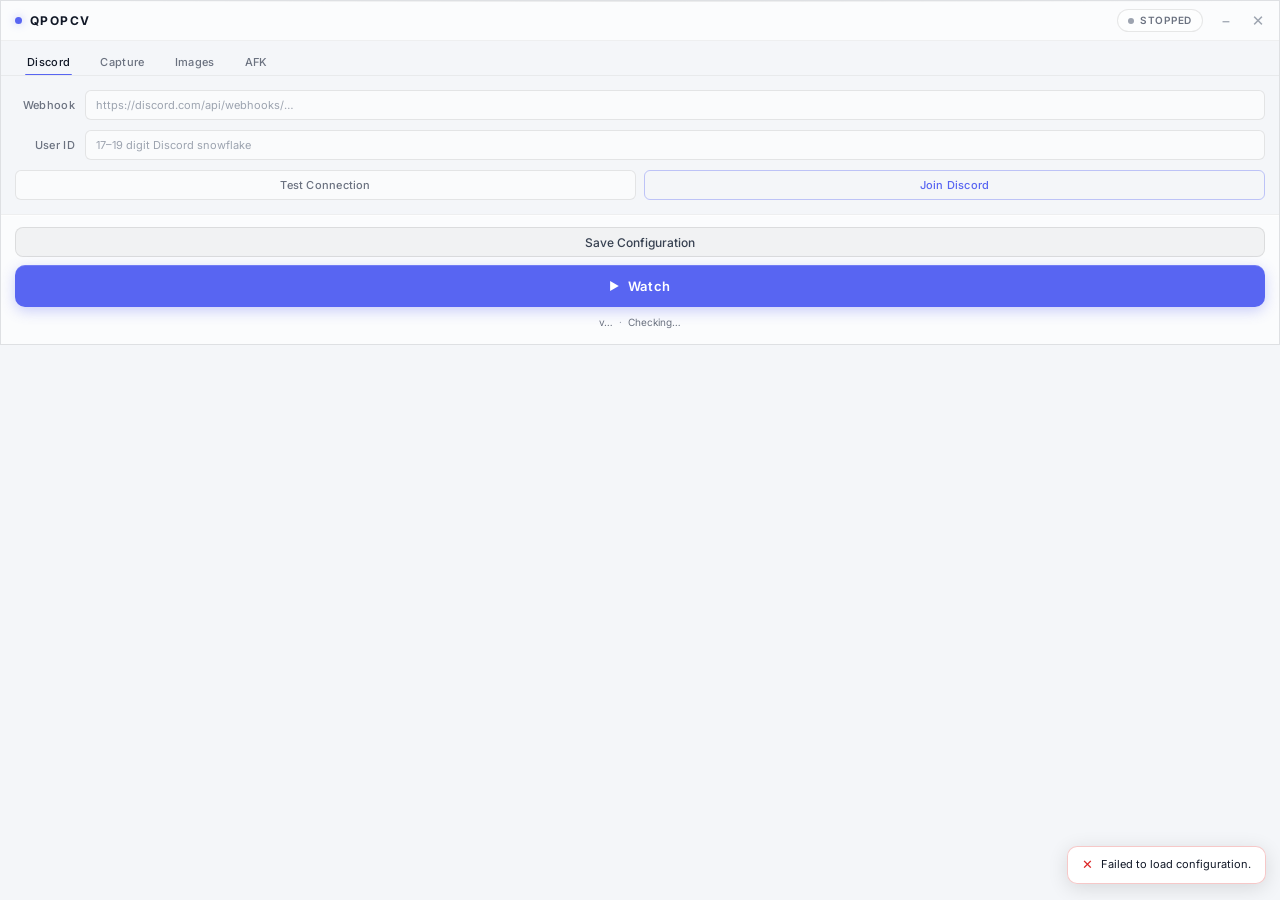
==== qpopcv/static/index.html @ bad6c2aa "feat: add AFK tab panel and checkbox styles" ====
<!DOCTYPE html>
<html lang="en">
<head>
  <meta charset="UTF-8">
  <meta name="viewport" content="width=device-width, initial-scale=1.0">
  <title>QPopCV</title>
  <link rel="preconnect" href="https://fonts.googleapis.com">
  <link rel="preconnect" href="https://fonts.gstatic.com" crossorigin>
  <link href="https://fonts.googleapis.com/css2?family=Inter:wght@400;500;600;700&display=swap" rel="stylesheet">
  <link rel="stylesheet" href="style.css">
</head>
<body>

  <div class="app-card">

    <!-- ── Custom title bar ───────────────────────────────────────── -->
    <div class="titlebar" id="titlebar">
      <div class="titlebar-drag" id="titlebar-drag">
        <div class="logo">
          <span class="logo-dot"></span>
          <span class="logo-text">QPopCV</span>
        </div>
        <div class="status-pill" id="status-pill" data-state="idle">
          <span class="status-orb" id="status-orb"></span>
          <span class="status-text" id="status-text">Stopped</span>
        </div>
      </div>
      <div class="titlebar-controls">
        <button class="win-btn win-btn-min" id="win-btn-min" title="Minimize">&#x2212;</button>
        <button class="win-btn win-btn-close" id="win-btn-close" title="Close">&#x2715;</button>
      </div>
    </div>

    <!-- ── Tab bar ────────────────────────────────────────────────── -->
    <nav class="tab-bar">
      <button class="tab-btn active" data-tab="discord">Discord</button>
      <button class="tab-btn" data-tab="capture">Capture</button>
      <button class="tab-btn" data-tab="images">Images</button>
      <button class="tab-btn" data-tab="afk">AFK</button>
    </nav>

    <!-- ── Discord tab ────────────────────────────────────────────── -->
    <div class="tab-panel active" id="tab-discord">
      <div class="field-row">
        <label class="field-label" for="webhook-url">Webhook</label>
        <input class="field-input" type="text" id="webhook-url"
               placeholder="https://discord.com/api/webhooks/…" autocomplete="off" spellcheck="false">
      </div>
      <div class="field-row">
        <label class="field-label" for="user-id">User ID</label>
        <input class="field-input" type="text" id="user-id"
               placeholder="17–19 digit Discord snowflake" autocomplete="off" spellcheck="false">
      </div>
      <div class="btn-row">
        <button class="btn btn-secondary" id="btn-test">Test Connection</button>
        <button class="btn btn-discord" id="btn-discord">Join Discord</button>
      </div>
    </div>

    <!-- ── Capture tab ────────────────────────────────────────────── -->
    <div class="tab-panel" id="tab-capture">
      <div class="field-row">
        <label class="field-label" for="monitor-select">Monitor</label>
        <select class="field-select" id="monitor-select"></select>
      </div>
    </div>

    <!-- ── Images tab ─────────────────────────────────────────────── -->
    <div class="tab-panel" id="tab-images">
      <div class="ref-list" id="ref-list"></div>
      <button class="btn btn-add-image" id="btn-add-image">+ Add Image</button>
    </div>

    <!-- ── AFK tab ─────────────────────────────────────────────────── -->
    <div class="tab-panel" id="tab-afk">
      <div class="check-row">
        <label class="check-label" for="afk-notify">
          <input type="checkbox" id="afk-notify" class="check-input">
          <span class="check-text">Enable AFK notification</span>
        </label>
        <p class="check-hint">Sends a Discord ping after 28 minutes to prevent Blizzard auto-logout</p>
      </div>
    </div>

    <!-- ── Footer ─────────────────────────────────────────────────── -->
    <footer class="footer">
      <div class="save-row">
        <button class="save-btn" id="btn-save">Save Configuration</button>
      </div>
      <button class="watch-btn" id="watch-btn">
        <span class="watch-btn-icon">▶</span>
        <span class="watch-btn-text">Watch</span>
      </button>
      <div class="version-row">
        <span class="version-text" id="version-text">v…</span>
        <span class="update-dot">·</span>
        <span class="update-text" id="update-text">Checking…</span>
      </div>
    </footer>

  </div><!-- /.app-card -->

  <!-- ── Toast container ────────────────────────────────────────── -->
  <div class="toast-container" id="toasts"></div>

  <script src="app.js"></script>
</body>
</html>
---- qpopcv/static/style.css ----
/* ═══════════════════════════════════════════════════════════════
   QPopCV — Pearl White
   Palette: light glassmorphic, blurple accent
   ═══════════════════════════════════════════════════════════════ */

:root {
  --glass-bg:        #f4f6f9;
  --glass-surface:   rgba(255, 255, 255, 0.70);
  --glass-raised:    rgba(255, 255, 255, 0.50);
  --border:          rgba(0, 0, 0, 0.09);
  --border-bright:   rgba(0, 0, 0, 0.16);
  --border-subtle:   rgba(0, 0, 0, 0.05);
  --text:            #111827;
  --text-secondary:  #374151;
  --text-muted:      #6b7280;
  --text-dim:        #9ca3af;
  --green:           #16a34a;
  --green-glow:      rgba(22, 163, 74, 0.18);
  --orange:          #d97706;
  --orange-glow:     rgba(217, 119, 6, 0.25);
  --red:             #dc2626;
  --blue:            #2563eb;
  --discord:         #5865f2;
  --discord-hover:   #4752c4;
  --radius-sm:       6px;
  --radius:          10px;
  --radius-lg:       16px;
  --transition:      0.15s ease;
}

/* ── Reset & base ────────────────────────────────────────────── */

*, *::before, *::after {
  box-sizing: border-box;
  margin: 0;
  padding: 0;
}

html, body {
  height: auto;
  background: var(--glass-bg);
  color: var(--text);
  font-family: 'Inter', system-ui, sans-serif;
  font-size: 13px;
  line-height: 1.5;
  -webkit-font-smoothing: antialiased;
  user-select: none;
  overflow: hidden;
}

/* ── App card ────────────────────────────────────────────────── */

.app-card {
  position: relative;
  display: flex;
  flex-direction: column;
  height: auto;
  background: var(--glass-bg);
  backdrop-filter: blur(20px) saturate(160%);
  -webkit-backdrop-filter: blur(20px) saturate(160%);
  border: 1px solid var(--border);
  border-radius: 0;
  overflow: hidden;
  box-shadow:
    0 8px 32px rgba(0, 0, 0, 0.10),
    0 2px 8px rgba(0, 0, 0, 0.06);
}

/* Top edge seam */
.app-card::before {
  content: '';
  position: absolute;
  top: 0;
  left: 20px;
  right: 20px;
  height: 1px;
  background: linear-gradient(
    90deg,
    transparent 0%,
    rgba(0, 0, 0, 0.04) 25%,
    rgba(0, 0, 0, 0.07) 50%,
    rgba(0, 0, 0, 0.04) 75%,
    transparent 100%
  );
  z-index: 2;
  pointer-events: none;
}

/* ── Custom title bar ────────────────────────────────────────── */

.titlebar {
  display: flex;
  align-items: center;
  height: 40px;
  padding: 0 6px 0 14px;
  border-bottom: 1px solid var(--border-subtle);
  background: var(--glass-surface);
  flex-shrink: 0;
  user-select: none;
}

.titlebar-drag {
  display: flex;
  align-items: center;
  justify-content: space-between;
  flex: 1;
  min-width: 0;
  gap: 8px;
  padding-right: 8px;
  cursor: default;
}

.titlebar-controls {
  display: flex;
  align-items: center;
  gap: 2px;
  flex-shrink: 0;
}

.win-btn {
  display: flex;
  align-items: center;
  justify-content: center;
  width: 30px;
  height: 30px;
  border: 1px solid transparent;
  border-radius: var(--radius-sm);
  background: transparent;
  color: var(--text-dim);
  font-size: 15px;
  font-weight: 400;
  line-height: 1;
  cursor: pointer;
  transition: all var(--transition);
  outline: none;
  font-family: 'Inter', system-ui, sans-serif;
}

.win-btn-min:hover {
  border-color: var(--border);
  color: var(--text-muted);
  background: rgba(0, 0, 0, 0.05);
}

.win-btn-min:active {
  background: rgba(0, 0, 0, 0.08);
  transform: translateY(1px);
}

.win-btn-close:hover {
  border-color: rgba(220, 38, 38, 0.30);
  color: var(--red);
  background: rgba(220, 38, 38, 0.07);
}

.win-btn-close:active {
  background: rgba(220, 38, 38, 0.12);
  transform: translateY(1px);
}

/* ── Logo ────────────────────────────────────────────────────── */

.logo {
  display: flex;
  align-items: center;
  gap: 8px;
}

.logo-dot {
  width: 7px;
  height: 7px;
  border-radius: 50%;
  background: var(--discord);
  box-shadow: 0 0 8px rgba(88, 101, 242, 0.40);
  flex-shrink: 0;
}

.logo-text {
  font-family: 'Inter', sans-serif;
  font-size: 12px;
  font-weight: 700;
  color: var(--text);
  letter-spacing: 0.12em;
  text-transform: uppercase;
}

/* ── Status pill ─────────────────────────────────────────────── */

.status-pill {
  display: flex;
  align-items: center;
  gap: 6px;
  padding: 3px 10px;
  border-radius: 20px;
  border: 1px solid var(--border);
  background: var(--glass-raised);
  transition: border-color var(--transition), background var(--transition);
}

.status-pill[data-state="watching"] {
  border-color: rgba(22, 163, 74, 0.25);
  background: rgba(22, 163, 74, 0.08);
}

.status-pill[data-state="detected"] {
  border-color: rgba(217, 119, 6, 0.40);
  background: rgba(217, 119, 6, 0.10);
}

.status-orb {
  display: block;
  width: 6px;
  height: 6px;
  border-radius: 50%;
  background: var(--text-dim);
  transition: background var(--transition);
  flex-shrink: 0;
}

.status-pill[data-state="watching"] .status-orb {
  background: var(--green);
  animation: orb-pulse 2s ease-in-out infinite;
}

.status-pill[data-state="detected"] .status-orb {
  background: var(--orange);
  animation: orb-detected 0.6s ease forwards;
}

.status-text {
  font-size: 10px;
  font-weight: 600;
  letter-spacing: 0.07em;
  color: var(--text-muted);
  text-transform: uppercase;
  transition: color var(--transition);
}

.status-pill[data-state="watching"] .status-text {
  color: var(--green);
}

.status-pill[data-state="detected"] .status-text {
  color: var(--orange);
}

/* ── Animations ──────────────────────────────────────────────── */

@keyframes orb-pulse {
  0%, 100% {
    box-shadow: 0 0 0 0 var(--green-glow);
    transform: scale(1);
  }
  50% {
    box-shadow: 0 0 0 5px rgba(22, 163, 74, 0);
    transform: scale(1.25);
  }
}

@keyframes orb-detected {
  0%   { transform: scale(1);   box-shadow: 0 0 0 0 var(--orange-glow); }
  30%  { transform: scale(1.9); box-shadow: 0 0 0 10px rgba(217,119,6,0.15); }
  60%  { transform: scale(1.4); box-shadow: 0 0 0 6px rgba(217,119,6,0.06); }
  100% { transform: scale(1);   box-shadow: 0 0 0 0 rgba(217,119,6,0); }
}

@keyframes watch-btn-glow {
  0%, 100% {
    box-shadow:
      0 4px 14px rgba(88, 101, 242, 0.25),
      inset 0 1px 0 rgba(255, 255, 255, 0.20);
  }
  50% {
    box-shadow:
      0 4px 22px rgba(88, 101, 242, 0.38),
      inset 0 1px 0 rgba(255, 255, 255, 0.30);
  }
}

@keyframes toast-in {
  from { transform: translateX(110%); opacity: 0; }
  to   { transform: translateX(0);    opacity: 1; }
}

@keyframes toast-out {
  from { transform: translateX(0);    opacity: 1; }
  to   { transform: translateX(110%); opacity: 0; }
}

/* ── Tab bar ─────────────────────────────────────────────────── */

.tab-bar {
  display: flex;
  gap: 2px;
  padding: 8px 12px 0;
  background: transparent;
  border-bottom: 1px solid var(--border-subtle);
}

.tab-btn {
  position: relative;
  padding: 6px 14px;
  background: transparent;
  border: none;
  border-radius: var(--radius-sm) var(--radius-sm) 0 0;
  color: var(--text-muted);
  font-family: 'Inter', sans-serif;
  font-size: 11px;
  font-weight: 500;
  letter-spacing: 0.03em;
  cursor: pointer;
  transition: color var(--transition), background var(--transition);
  outline: none;
}

.tab-btn::after {
  content: '';
  position: absolute;
  bottom: 0;
  left: 12px;
  right: 12px;
  height: 1.5px;
  background: var(--discord);
  border-radius: 2px 2px 0 0;
  transform: scaleX(0);
  transition: transform var(--transition);
}

.tab-btn:hover {
  color: var(--text);
  background: rgba(0, 0, 0, 0.03);
}

.tab-btn.active {
  color: var(--text);
}

.tab-btn.active::after {
  transform: scaleX(1);
}

/* ── Tab panels ──────────────────────────────────────────────── */

.tab-panel {
  display: none;
  flex-direction: column;
  gap: 10px;
  padding: 14px;
  flex: 0 0 auto;
  overflow-y: auto;
  scrollbar-width: thin;
  scrollbar-color: var(--border) transparent;
}

.tab-panel.active {
  display: flex;
}

.tab-panel::-webkit-scrollbar {
  width: 4px;
}

.tab-panel::-webkit-scrollbar-track {
  background: transparent;
}

.tab-panel::-webkit-scrollbar-thumb {
  background: var(--border);
  border-radius: 2px;
}

/* ── Form fields ─────────────────────────────────────────────── */

.field-row {
  display: flex;
  align-items: center;
  gap: 10px;
}

.field-label {
  flex: 0 0 60px;
  font-size: 11px;
  font-weight: 500;
  color: var(--text-muted);
  letter-spacing: 0.03em;
  text-align: right;
}

.field-input {
  flex: 1;
  padding: 7px 10px;
  background: var(--glass-raised);
  border: 1px solid var(--border);
  border-radius: var(--radius-sm);
  color: var(--text);
  font-family: 'Inter', system-ui, sans-serif;
  font-size: 11px;
  outline: none;
  transition: border-color var(--transition), box-shadow var(--transition);
}

.field-input:focus {
  border-color: rgba(88, 101, 242, 0.45);
  box-shadow: 0 0 0 2px rgba(88, 101, 242, 0.12);
}

.field-input:disabled {
  opacity: 0.30;
  cursor: not-allowed;
}

.field-input::placeholder {
  color: var(--text-dim);
}

.field-select {
  flex: 1;
  padding: 7px 10px;
  background: var(--glass-raised);
  border: 1px solid var(--border);
  border-radius: var(--radius-sm);
  color: var(--text);
  font-family: 'Inter', sans-serif;
  font-size: 11px;
  outline: none;
  cursor: pointer;
  -webkit-appearance: none;
  appearance: none;
  background-image: url("data:image/svg+xml,%3Csvg xmlns='http://www.w3.org/2000/svg' width='10' height='6' fill='none'%3E%3Cpath d='M1 1l4 4 4-4' stroke='rgba(0,0,0,0.4)' stroke-width='1.5' stroke-linecap='round' stroke-linejoin='round'/%3E%3C/svg%3E");
  background-repeat: no-repeat;
  background-position: right 10px center;
  padding-right: 28px;
  transition: border-color var(--transition);
}

.field-select:focus {
  border-color: rgba(88, 101, 242, 0.45);
  box-shadow: 0 0 0 2px rgba(88, 101, 242, 0.12);
}

.field-select option {
  background: #f4f6f9;
  color: var(--text);
}

/* ── Buttons ─────────────────────────────────────────────────── */

.btn {
  padding: 7px 12px;
  border-radius: var(--radius-sm);
  border: 1px solid transparent;
  font-family: 'Inter', sans-serif;
  font-size: 11px;
  font-weight: 500;
  cursor: pointer;
  outline: none;
  transition: all var(--transition);
  letter-spacing: 0.02em;
}

.btn-row {
  display: flex;
  gap: 8px;
}

.btn-secondary {
  background: var(--glass-raised);
  border-color: var(--border);
  color: var(--text-muted);
  flex: 1;
}

.btn-secondary:hover {
  border-color: var(--border-bright);
  color: var(--text);
  background: rgba(0, 0, 0, 0.05);
}

.btn-secondary:active {
  background: rgba(0, 0, 0, 0.08);
}

.btn-discord {
  background: transparent;
  border-color: rgba(88, 101, 242, 0.35);
  color: var(--discord);
  flex: 1;
}

.btn-discord:hover {
  background: rgba(88, 101, 242, 0.08);
  border-color: var(--discord);
}

.btn-add-image {
  background: transparent;
  border: 1px dashed var(--border);
  color: var(--text-muted);
  align-self: flex-start;
  padding: 5px 12px;
  font-size: 11px;
}

.btn-add-image:hover {
  border-color: var(--border-bright);
  color: var(--text);
  background: rgba(0, 0, 0, 0.03);
}

.btn-add-image.hidden {
  display: none;
}

/* ── Divider / section label ─────────────────────────────────── */

.divider {
  height: 1px;
  background: var(--border-subtle);
  margin: 2px 0;
}

.section-label {
  font-size: 10px;
  font-weight: 600;
  letter-spacing: 0.08em;
  text-transform: uppercase;
  color: var(--text-dim);
}

.hint-text {
  font-size: 10px;
  color: var(--text-muted);
  opacity: 0.7;
  margin-top: 4px;
}

/* ── Capture zone grid ───────────────────────────────────────── */

.zone-grid {
  display: grid;
  grid-template-columns: auto 1fr auto 1fr;
  gap: 4px 8px;
  align-items: center;
}

.zone-label {
  font-size: 10px;
  color: var(--text-muted);
  font-family: 'Inter', sans-serif;
  padding: 0 4px;
}

.zone-input {
  flex: none;
}

/* ── Reference image rows ────────────────────────────────────── */

.ref-list {
  display: flex;
  flex-direction: column;
  gap: 6px;
}

.ref-row {
  display: flex;
  align-items: center;
  gap: 10px;
}

.ref-row .field-input {
  flex: 1;
}

.ref-btn {
  flex-shrink: 0;
  padding: 5px 8px;
  background: var(--glass-raised);
  border: 1px solid var(--border);
  border-radius: var(--radius-sm);
  color: var(--text-muted);
  font-family: 'Inter', sans-serif;
  font-size: 11px;
  cursor: pointer;
  outline: none;
  transition: all var(--transition);
  line-height: 1;
}

.ref-btn:hover {
  border-color: var(--border-bright);
  color: var(--text);
  background: rgba(0, 0, 0, 0.05);
}

.ref-btn-remove {
  border-color: transparent;
  background: transparent;
  color: var(--text-dim);
  font-size: 12px;
  padding: 5px 6px;
}

.ref-btn-remove:hover {
  border-color: rgba(220, 38, 38, 0.25);
  color: var(--red);
  background: rgba(220, 38, 38, 0.05);
}

.ref-btn-remove:disabled {
  opacity: 0.2;
  cursor: not-allowed;
}

.ref-btn-remove:disabled:hover {
  border-color: transparent;
  color: var(--text-dim);
  background: transparent;
}

/* ── Footer ─────────────────────────────────────────────────── */

.footer {
  display: flex;
  flex-direction: column;
  gap: 8px;
  padding: 12px 14px 14px;
  border-top: 1px solid var(--border-subtle);
  background: var(--glass-surface);
  box-shadow: inset 0 1px 0 rgba(255, 255, 255, 0.80);
  flex: 0 0 auto;
}

/* ── Watch button ────────────────────────────────────────────── */

.watch-btn {
  display: flex;
  align-items: center;
  justify-content: center;
  gap: 8px;
  width: 100%;
  height: 42px;
  border: none;
  border-radius: var(--radius);
  background: var(--discord);
  color: #fff;
  font-family: 'Inter', sans-serif;
  font-size: 13px;
  font-weight: 600;
  letter-spacing: 0.04em;
  cursor: pointer;
  outline: none;
  transition: opacity var(--transition), transform var(--transition), background var(--transition), box-shadow var(--transition);
  animation: watch-btn-glow 3s ease-in-out infinite;
  box-shadow:
    0 4px 14px rgba(88, 101, 242, 0.30),
    inset 0 1px 0 rgba(255, 255, 255, 0.15);
}

.watch-btn:hover {
  background: var(--discord-hover);
  transform: translateY(-1px);
  box-shadow:
    0 6px 20px rgba(88, 101, 242, 0.38),
    inset 0 1px 0 rgba(255, 255, 255, 0.18);
}

.watch-btn:active {
  transform: translateY(0);
  background: #3c45b0;
}

.watch-btn.is-watching {
  background: rgba(22, 163, 74, 0.10);
  border: 1px solid rgba(22, 163, 74, 0.35);
  color: var(--green);
  box-shadow:
    0 2px 12px rgba(22, 163, 74, 0.15),
    inset 0 1px 0 rgba(22, 163, 74, 0.10);
  animation: none;
}

.watch-btn.is-watching:hover {
  background: rgba(22, 163, 74, 0.15);
  border-color: rgba(22, 163, 74, 0.50);
  box-shadow:
    0 4px 18px rgba(22, 163, 74, 0.20),
    inset 0 1px 0 rgba(22, 163, 74, 0.12);
}

.watch-btn-icon {
  font-size: 11px;
  line-height: 1;
}

.watch-btn-text {
  line-height: 1;
}

/* ── Save button ─────────────────────────────────────────────── */

.save-btn {
  width: 100%;
  height: 30px;
  background: rgba(0, 0, 0, 0.04);
  border: 1px solid rgba(0, 0, 0, 0.09);
  border-radius: 8px;
  color: var(--text-secondary);
  font-family: 'Inter', sans-serif;
  font-size: 12px;
  font-weight: 500;
  cursor: pointer;
  outline: none;
  transition: background var(--transition), border-color var(--transition), color var(--transition);
}

.save-btn:hover {
  background: rgba(0, 0, 0, 0.07);
  border-color: rgba(0, 0, 0, 0.16);
  color: var(--text);
}

.save-btn:active {
  opacity: 0.7;
}

/* ── Version / update row ────────────────────────────────────── */

.version-row {
  display: flex;
  align-items: center;
  justify-content: center;
  gap: 6px;
  font-size: 10px;
}

.version-text {
  color: var(--text-muted);
  font-family: 'Inter', monospace;
}

.update-dot {
  color: var(--text-dim);
}

.update-text {
  color: var(--text-muted);
  transition: color var(--transition);
}

.update-text.is-clickable {
  color: var(--discord);
  cursor: pointer;
  text-decoration: underline;
  text-underline-offset: 2px;
  text-decoration-color: rgba(88, 101, 242, 0.35);
}

.update-text.is-clickable:hover {
  color: var(--discord-hover);
}

/* ── Toast notifications ─────────────────────────────────────── */

.toast-container {
  position: fixed;
  bottom: 16px;
  right: 14px;
  display: flex;
  flex-direction: column;
  gap: 8px;
  z-index: 10000;
  pointer-events: none;
}

.toast {
  display: flex;
  align-items: flex-start;
  gap: 8px;
  padding: 10px 14px;
  border-radius: var(--radius);
  border: 1px solid var(--border);
  background: rgba(255, 255, 255, 0.95);
  backdrop-filter: blur(16px);
  -webkit-backdrop-filter: blur(16px);
  box-shadow: 0 4px 20px rgba(0, 0, 0, 0.12);
  max-width: 260px;
  pointer-events: auto;
  animation: toast-in 0.25s ease forwards;
  font-size: 11px;
  line-height: 1.4;
}

.toast.toast-exiting {
  animation: toast-out 0.25s ease forwards;
}

.toast-icon {
  flex-shrink: 0;
  font-size: 13px;
  line-height: 1.2;
}

.toast-body {
  color: var(--text);
  flex: 1;
}

.toast-success {
  border-color: rgba(22, 163, 74, 0.25);
}

.toast-success .toast-icon { color: var(--green); }

.toast-error {
  border-color: rgba(220, 38, 38, 0.25);
}

.toast-error .toast-icon { color: var(--red); }

.toast-info {
  border-color: rgba(37, 99, 235, 0.25);
}

.toast-info .toast-icon { color: var(--blue); }

.toast-warning {
  border-color: rgba(217, 119, 6, 0.25);
}

.toast-warning .toast-icon { color: var(--orange); }

/* ── Detected flash overlay ──────────────────────────────────── */

@keyframes detected-flash {
  0%   { opacity: 0; }
  15%  { opacity: 0.10; }
  40%  { opacity: 0.04; }
  100% { opacity: 0; }
}

.detected-overlay {
  position: fixed;
  inset: 0;
  background: var(--orange);
  pointer-events: none;
  z-index: 9998;
  opacity: 0;
  animation: detected-flash 1.6s ease forwards;
}

/* ── Checkbox row ────────────────────────────────────────────── */

.check-row {
  display: flex;
  flex-direction: column;
  gap: 4px;
}

.check-label {
  display: flex;
  align-items: center;
  gap: 8px;
  cursor: pointer;
}

.check-input {
  width: 14px;
  height: 14px;
  accent-color: var(--discord);
  cursor: pointer;
  flex-shrink: 0;
}

.check-text {
  font-size: 12px;
  font-weight: 500;
  color: var(--text-secondary);
}

.check-hint {
  font-size: 10px;
  color: var(--text-muted);
  opacity: 0.7;
  padding-left: 22px;
}
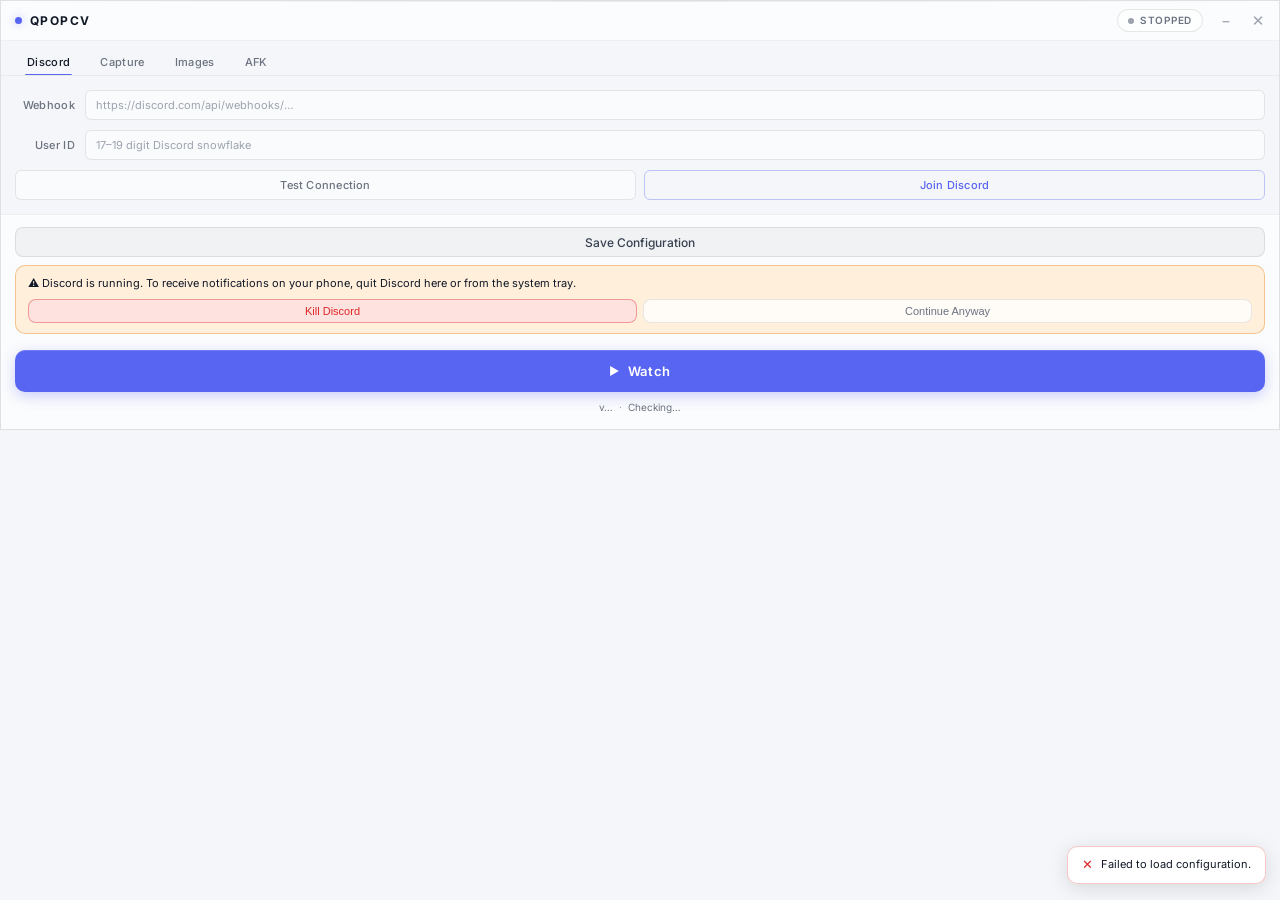
==== commit 2ea76b28: "feat: add Discord warning banner to footer (hidden by default)" ====
--- a/qpopcv/static/index.html
+++ b/qpopcv/static/index.html
@@ -87,6 +87,13 @@
       <div class="save-row">
         <button class="save-btn" id="btn-save">Save Configuration</button>
       </div>
+      <div class="discord-warn hidden" id="discord-warn">
+        <span class="discord-warn-msg">⚠ Discord is running. To receive notifications on your phone, quit Discord here or from the system tray.</span>
+        <div class="discord-warn-actions">
+          <button class="discord-warn-kill" id="discord-kill-btn">Kill Discord</button>
+          <button class="discord-warn-continue" id="discord-continue-btn">Continue Anyway</button>
+        </div>
+      </div>
       <button class="watch-btn" id="watch-btn">
         <span class="watch-btn-icon">▶</span>
         <span class="watch-btn-text">Watch</span>
--- a/qpopcv/static/style.css
+++ b/qpopcv/static/style.css
@@ -830,6 +830,63 @@
 
 .toast-warning .toast-icon { color: var(--orange); }
 
+/* ── Discord warning banner ──────────────────────────────────── */
+
+.discord-warn {
+  margin: 0 0 8px 0;
+  padding: 10px 12px;
+  border-radius: var(--radius);
+  border: 1px solid rgba(217, 119, 6, 0.35);
+  background: rgba(255, 237, 213, 0.85);
+  backdrop-filter: blur(8px);
+  -webkit-backdrop-filter: blur(8px);
+}
+
+.discord-warn-msg {
+  display: block;
+  font-size: 11px;
+  line-height: 1.4;
+  color: var(--text);
+  margin-bottom: 8px;
+}
+
+.discord-warn-actions {
+  display: flex;
+  gap: 6px;
+}
+
+.discord-warn-kill {
+  flex: 1;
+  padding: 5px 8px;
+  font-size: 11px;
+  border-radius: calc(var(--radius) - 2px);
+  border: 1px solid rgba(220, 38, 38, 0.4);
+  background: rgba(254, 226, 226, 0.9);
+  color: #dc2626;
+  cursor: pointer;
+  transition: background 0.15s ease;
+}
+
+.discord-warn-kill:hover {
+  background: rgba(254, 202, 202, 0.95);
+}
+
+.discord-warn-continue {
+  flex: 1;
+  padding: 5px 8px;
+  font-size: 11px;
+  border-radius: calc(var(--radius) - 2px);
+  border: 1px solid var(--border);
+  background: rgba(255, 255, 255, 0.8);
+  color: var(--text-muted);
+  cursor: pointer;
+  transition: background 0.15s ease;
+}
+
+.discord-warn-continue:hover {
+  background: rgba(255, 255, 255, 0.95);
+}
+
 /* ── Detected flash overlay ──────────────────────────────────── */
 
 @keyframes detected-flash {
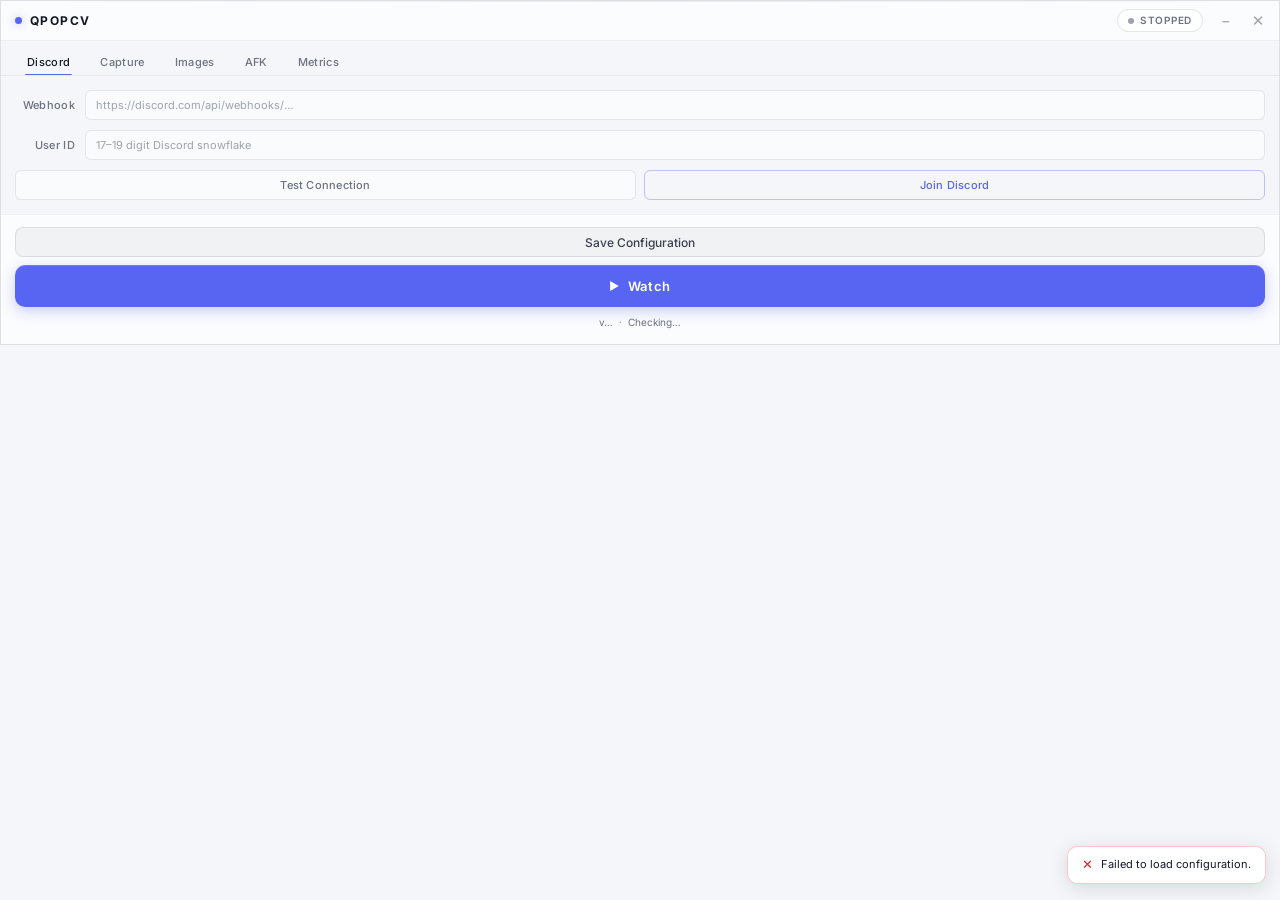
==== commit 6aa5d1d1: "feat: add Metrics tab, AFK banner, and watch timer to HTML Co-Authored-By: Claude Sonnet 4.6 <norepl" ====
--- a/qpopcv/static/index.html
+++ b/qpopcv/static/index.html
@@ -37,6 +37,7 @@
       <button class="tab-btn" data-tab="capture">Capture</button>
       <button class="tab-btn" data-tab="images">Images</button>
       <button class="tab-btn" data-tab="afk">AFK</button>
+      <button class="tab-btn" data-tab="metrics">Metrics</button>
     </nav>
 
     <!-- ── Discord tab ────────────────────────────────────────────── -->
@@ -82,6 +83,46 @@
       </div>
     </div>
 
+    <!-- ── Metrics tab ────────────────────────────────────────────────────── -->
+    <div class="tab-panel" id="tab-metrics">
+      <div class="metrics-toggle" id="metrics-toggle">
+        <button class="metrics-toggle-btn active" data-period="all">All Time</button>
+        <button class="metrics-toggle-btn" data-period="today">Today</button>
+      </div>
+      <div class="metrics-hero" id="metric-total-time">
+        <div class="metrics-hero-label">Total Time Saved</div>
+        <div class="metrics-hero-value" id="metric-total-time-val">0m</div>
+      </div>
+      <div class="metrics-effective" id="metric-effective-time">
+        <div class="metrics-effective-label">Effective Time Saved <span class="metrics-effective-tag">(Queue Popped)</span></div>
+        <div class="metrics-effective-value" id="metric-effective-time-val">0m</div>
+      </div>
+      <div class="metrics-row">
+        <div class="metrics-stat">
+          <div class="metrics-stat-value" id="metric-pops-val">0</div>
+          <div class="metrics-stat-label">Pops<br>Detected</div>
+        </div>
+        <div class="metrics-stat">
+          <div class="metrics-stat-value" id="metric-avg-wait-val">0m</div>
+          <div class="metrics-stat-label">Avg Queue<br>Wait</div>
+        </div>
+        <div class="metrics-stat">
+          <div class="metrics-stat-value" id="metric-longest-val">0m</div>
+          <div class="metrics-stat-label">Longest<br>Session</div>
+        </div>
+      </div>
+    </div>
+
+    <!-- ── AFK warning banner ─────────────────────────────────────── -->
+    <div class="afk-banner hidden" id="afk-banner">
+      <div class="afk-banner-icon">⚠</div>
+      <div class="afk-banner-body">
+        <div class="afk-banner-title">Move character to prevent AFK logout</div>
+        <div class="afk-banner-hint">Then click the button below to reset the 28-minute AFK timer and continue watching.</div>
+        <button class="afk-banner-btn" id="afk-reset-btn">Reset AFK Timer</button>
+      </div>
+    </div>
+
     <!-- ── Footer ─────────────────────────────────────────────────── -->
     <footer class="footer">
       <div class="save-row">
@@ -93,6 +134,10 @@
           <button class="discord-warn-kill" id="discord-kill-btn">Kill Discord</button>
           <button class="discord-warn-continue" id="discord-continue-btn">Continue Anyway</button>
         </div>
+      </div>
+      <div class="watch-timer hidden" id="watch-timer">
+        <span class="watch-timer-value" id="watch-timer-value">00:00:00</span>
+        <span class="watch-timer-paused hidden" id="watch-timer-paused">PAUSED</span>
       </div>
       <button class="watch-btn" id="watch-btn">
         <span class="watch-btn-icon">▶</span>
--- a/qpopcv/static/style.css
+++ b/qpopcv/static/style.css
@@ -507,7 +507,7 @@
   background: rgba(0, 0, 0, 0.03);
 }
 
-.btn-add-image.hidden {
+.hidden {
   display: none;
 }
 
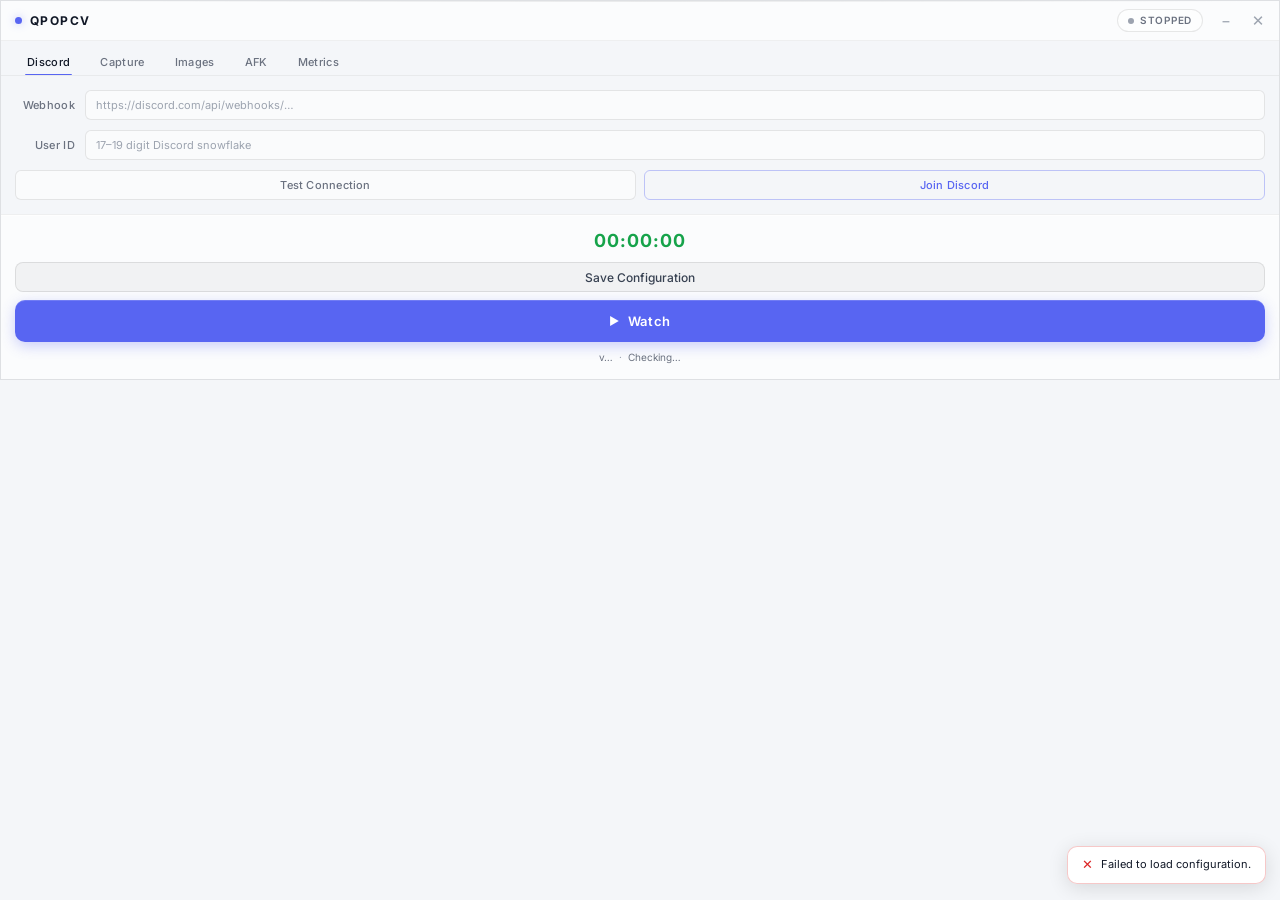
==== commit 95bcc927: "feat: move watch timer above Save button, add emoji prefixes to Discord messages, auto-stop on AFK l" ====
--- a/qpopcv/static/index.html
+++ b/qpopcv/static/index.html
@@ -125,6 +125,10 @@
 
     <!-- ── Footer ─────────────────────────────────────────────────── -->
     <footer class="footer">
+      <div class="watch-timer hidden" id="watch-timer">
+        <span class="watch-timer-value" id="watch-timer-value">00:00:00</span>
+        <span class="watch-timer-paused hidden" id="watch-timer-paused">PAUSED</span>
+      </div>
       <div class="save-row">
         <button class="save-btn" id="btn-save">Save Configuration</button>
       </div>
@@ -134,10 +138,6 @@
           <button class="discord-warn-kill" id="discord-kill-btn">Kill Discord</button>
           <button class="discord-warn-continue" id="discord-continue-btn">Continue Anyway</button>
         </div>
-      </div>
-      <div class="watch-timer hidden" id="watch-timer">
-        <span class="watch-timer-value" id="watch-timer-value">00:00:00</span>
-        <span class="watch-timer-paused hidden" id="watch-timer-paused">PAUSED</span>
       </div>
       <button class="watch-btn" id="watch-btn">
         <span class="watch-btn-icon">▶</span>
--- a/qpopcv/static/style.css
+++ b/qpopcv/static/style.css
@@ -244,6 +244,21 @@
   color: var(--orange);
 }
 
+.status-pill[data-state="afk"] {
+  background: rgba(217, 119, 6, 0.12);
+  border-color: rgba(217, 119, 6, 0.30);
+}
+
+.status-pill[data-state="afk"] .status-orb {
+  background: var(--orange);
+  box-shadow: 0 0 6px var(--orange-glow);
+  animation: orb-pulse 1s ease-in-out infinite;
+}
+
+.status-pill[data-state="afk"] .status-text {
+  color: var(--orange);
+}
+
 /* ── Animations ──────────────────────────────────────────────── */
 
 @keyframes orb-pulse {
@@ -941,3 +956,228 @@
   opacity: 0.7;
   padding-left: 22px;
 }
+
+/* ── Watch timer ────────────────────────────────────────────── */
+
+.watch-timer {
+  display: flex;
+  align-items: center;
+  justify-content: center;
+  gap: 8px;
+}
+
+.watch-timer-value {
+  font-family: 'Inter', monospace;
+  font-size: 18px;
+  font-weight: 700;
+  color: var(--green);
+  letter-spacing: 1px;
+}
+
+.watch-timer.is-paused .watch-timer-value {
+  color: var(--orange);
+  animation: timer-blink 1s ease-in-out infinite;
+}
+
+.watch-timer-paused {
+  font-size: 10px;
+  font-weight: 600;
+  color: var(--text-muted);
+  letter-spacing: 0.5px;
+  text-transform: uppercase;
+}
+
+@keyframes timer-blink {
+  0%, 100% { opacity: 1; }
+  50%      { opacity: 0.3; }
+}
+
+/* ── AFK warning banner ─────────────────────────────────────── */
+
+.afk-banner {
+  margin: 0 14px 0;
+  padding: 14px;
+  border-radius: var(--radius);
+  border: 1px solid rgba(217, 119, 6, 0.35);
+  border-left: 4px solid var(--orange);
+  background: linear-gradient(135deg, rgba(254, 243, 199, 0.9), rgba(253, 230, 138, 0.9));
+  backdrop-filter: blur(8px);
+  display: flex;
+  gap: 10px;
+  align-items: flex-start;
+  animation: afk-pulse 2s ease-in-out infinite;
+}
+
+.afk-banner.hidden {
+  display: none;
+}
+
+.afk-banner-icon {
+  font-size: 18px;
+  line-height: 1;
+  flex-shrink: 0;
+}
+
+.afk-banner-body {
+  flex: 1;
+}
+
+.afk-banner-title {
+  font-size: 13px;
+  font-weight: 700;
+  color: #92400e;
+  margin-bottom: 4px;
+}
+
+.afk-banner-hint {
+  font-size: 11px;
+  color: #78350f;
+  line-height: 1.4;
+  margin-bottom: 10px;
+}
+
+.afk-banner-btn {
+  width: 100%;
+  padding: 7px 16px;
+  border: none;
+  border-radius: var(--radius-sm);
+  background: var(--orange);
+  color: #fff;
+  font-family: 'Inter', sans-serif;
+  font-size: 12px;
+  font-weight: 600;
+  cursor: pointer;
+  transition: opacity var(--transition);
+}
+
+.afk-banner-btn:hover {
+  opacity: 0.85;
+}
+
+@keyframes afk-pulse {
+  0%, 100% { box-shadow: 0 0 0 0 rgba(217, 119, 6, 0); }
+  50%      { box-shadow: 0 0 12px 2px rgba(217, 119, 6, 0.2); }
+}
+
+/* ── Metrics tab ────────────────────────────────────────────── */
+
+.metrics-toggle {
+  display: flex;
+  gap: 0;
+  background: rgba(0, 0, 0, 0.06);
+  border-radius: var(--radius);
+  padding: 3px;
+  margin-bottom: 12px;
+}
+
+.metrics-toggle-btn {
+  flex: 1;
+  padding: 5px 0;
+  border: none;
+  border-radius: calc(var(--radius) - 2px);
+  background: transparent;
+  font-family: 'Inter', sans-serif;
+  font-size: 11px;
+  font-weight: 500;
+  color: var(--text-muted);
+  cursor: pointer;
+  transition: background var(--transition), color var(--transition), box-shadow var(--transition);
+}
+
+.metrics-toggle-btn.active {
+  background: #fff;
+  color: var(--text);
+  font-weight: 600;
+  box-shadow: 0 1px 3px rgba(0, 0, 0, 0.08);
+}
+
+.metrics-hero {
+  background: linear-gradient(135deg, #ffffff, #f8fafc);
+  border-radius: var(--radius);
+  padding: 14px;
+  border: 1px solid var(--border);
+  text-align: center;
+  margin-bottom: 8px;
+  box-shadow: 0 1px 2px rgba(0, 0, 0, 0.04);
+}
+
+.metrics-hero-label {
+  font-size: 9px;
+  color: var(--text-muted);
+  text-transform: uppercase;
+  letter-spacing: 1px;
+  font-weight: 600;
+}
+
+.metrics-hero-value {
+  font-size: 26px;
+  font-weight: 800;
+  color: var(--text);
+  margin-top: 4px;
+  letter-spacing: -0.5px;
+}
+
+.metrics-effective {
+  background: linear-gradient(135deg, rgba(236, 253, 245, 0.9), rgba(209, 250, 229, 0.9));
+  border-radius: var(--radius);
+  padding: 12px;
+  border: 1px solid rgba(16, 185, 129, 0.15);
+  text-align: center;
+  margin-bottom: 10px;
+}
+
+.metrics-effective-label {
+  font-size: 9px;
+  color: var(--text-muted);
+  text-transform: uppercase;
+  letter-spacing: 1px;
+  font-weight: 600;
+}
+
+.metrics-effective-tag {
+  color: var(--green);
+  font-weight: 700;
+}
+
+.metrics-effective-value {
+  font-size: 22px;
+  font-weight: 800;
+  color: #059669;
+  margin-top: 4px;
+  letter-spacing: -0.5px;
+}
+
+.metrics-row {
+  display: grid;
+  grid-template-columns: 1fr 1fr 1fr;
+  gap: 6px;
+}
+
+.metrics-stat {
+  background: rgba(255, 255, 255, 0.8);
+  border-radius: var(--radius);
+  padding: 10px 6px;
+  border: 1px solid var(--border);
+  text-align: center;
+}
+
+.metrics-stat-value {
+  font-size: 20px;
+  font-weight: 800;
+  color: var(--text);
+  letter-spacing: -0.5px;
+}
+
+.metrics-stat:first-child .metrics-stat-value {
+  color: var(--blue);
+}
+
+.metrics-stat-label {
+  font-size: 8px;
+  color: var(--text-muted);
+  text-transform: uppercase;
+  letter-spacing: 0.5px;
+  font-weight: 600;
+  margin-top: 4px;
+  line-height: 1.3;
+}
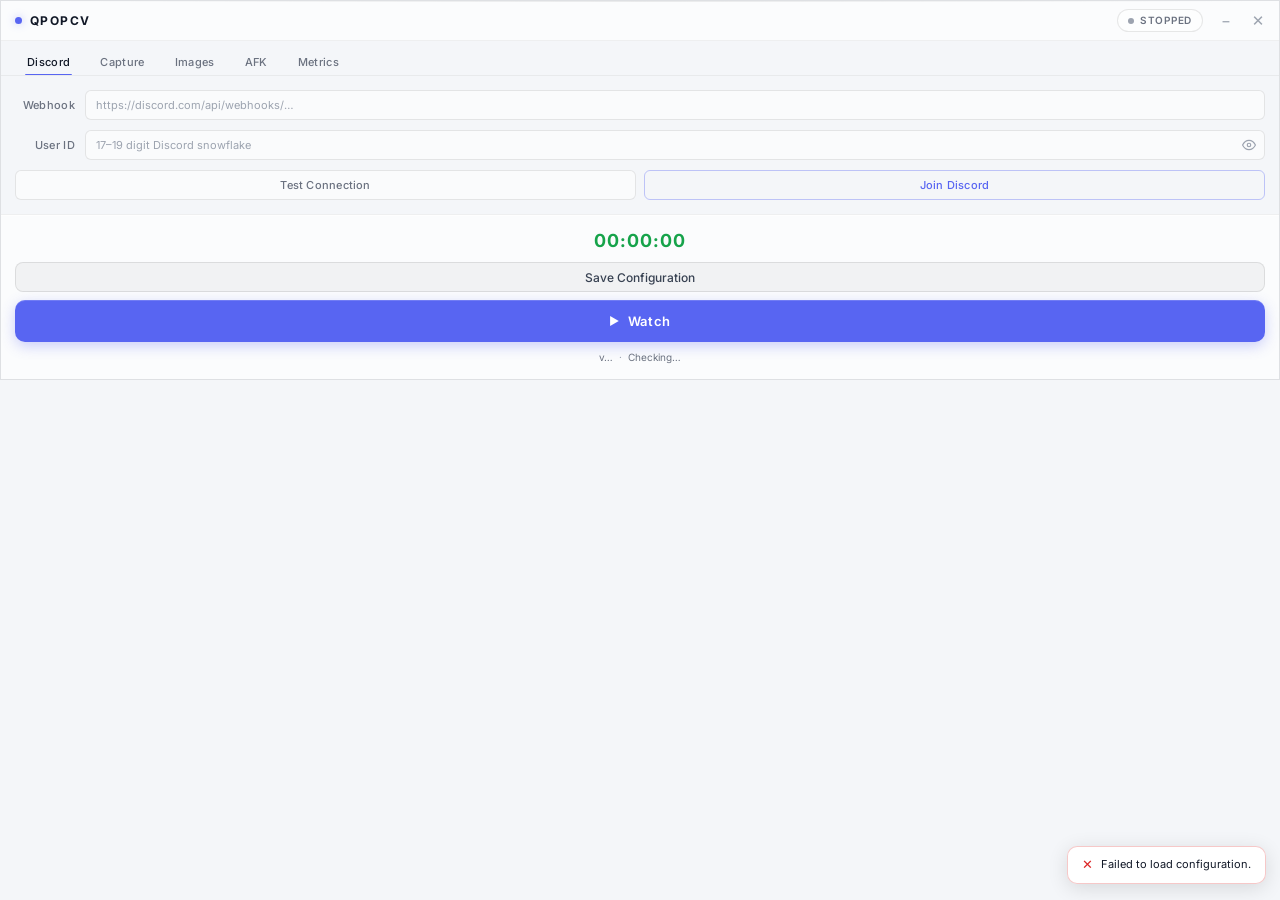
==== commit d9da574c: "feat: add eye-toggle to user ID field (5s reveal)" ====
--- a/qpopcv/static/index.html
+++ b/qpopcv/static/index.html
@@ -49,8 +49,18 @@
       </div>
       <div class="field-row">
         <label class="field-label" for="user-id">User ID</label>
-        <input class="field-input" type="text" id="user-id"
-               placeholder="17–19 digit Discord snowflake" autocomplete="off" spellcheck="false">
+        <div class="field-input-wrap">
+          <input class="field-input" type="password" id="user-id"
+                 placeholder="17–19 digit Discord snowflake" autocomplete="off" spellcheck="false">
+          <button class="eye-btn" id="eye-btn" type="button" title="Show for 5s">
+            <svg xmlns="http://www.w3.org/2000/svg" width="14" height="14" viewBox="0 0 24 24"
+                 fill="none" stroke="currentColor" stroke-width="2"
+                 stroke-linecap="round" stroke-linejoin="round">
+              <path d="M1 12s4-8 11-8 11 8 11 8-4 8-11 8-11-8-11-8z"/>
+              <circle cx="12" cy="12" r="3"/>
+            </svg>
+          </button>
+        </div>
       </div>
       <div class="btn-row">
         <button class="btn btn-secondary" id="btn-test">Test Connection</button>
--- a/qpopcv/static/style.css
+++ b/qpopcv/static/style.css
@@ -1181,3 +1181,46 @@
   margin-top: 4px;
   line-height: 1.3;
 }
+
+/* ── Eye-toggle wrapper ───────────────────────────────────────── */
+
+.field-input-wrap {
+  position: relative;
+  flex: 1;
+  display: flex;
+  min-width: 0;
+}
+
+.field-input-wrap .field-input {
+  flex: 1;
+  padding-right: 30px;
+  min-width: 0;
+}
+
+.eye-btn {
+  position: absolute;
+  right: 6px;
+  top: 50%;
+  transform: translateY(-50%);
+  display: flex;
+  align-items: center;
+  justify-content: center;
+  width: 20px;
+  height: 20px;
+  padding: 0;
+  border: none;
+  background: transparent;
+  color: var(--text-dim);
+  cursor: pointer;
+  border-radius: var(--radius-sm);
+  transition: color var(--transition);
+  outline: none;
+}
+
+.eye-btn:hover {
+  color: var(--text-muted);
+}
+
+.eye-btn.is-visible {
+  color: var(--blue);
+}
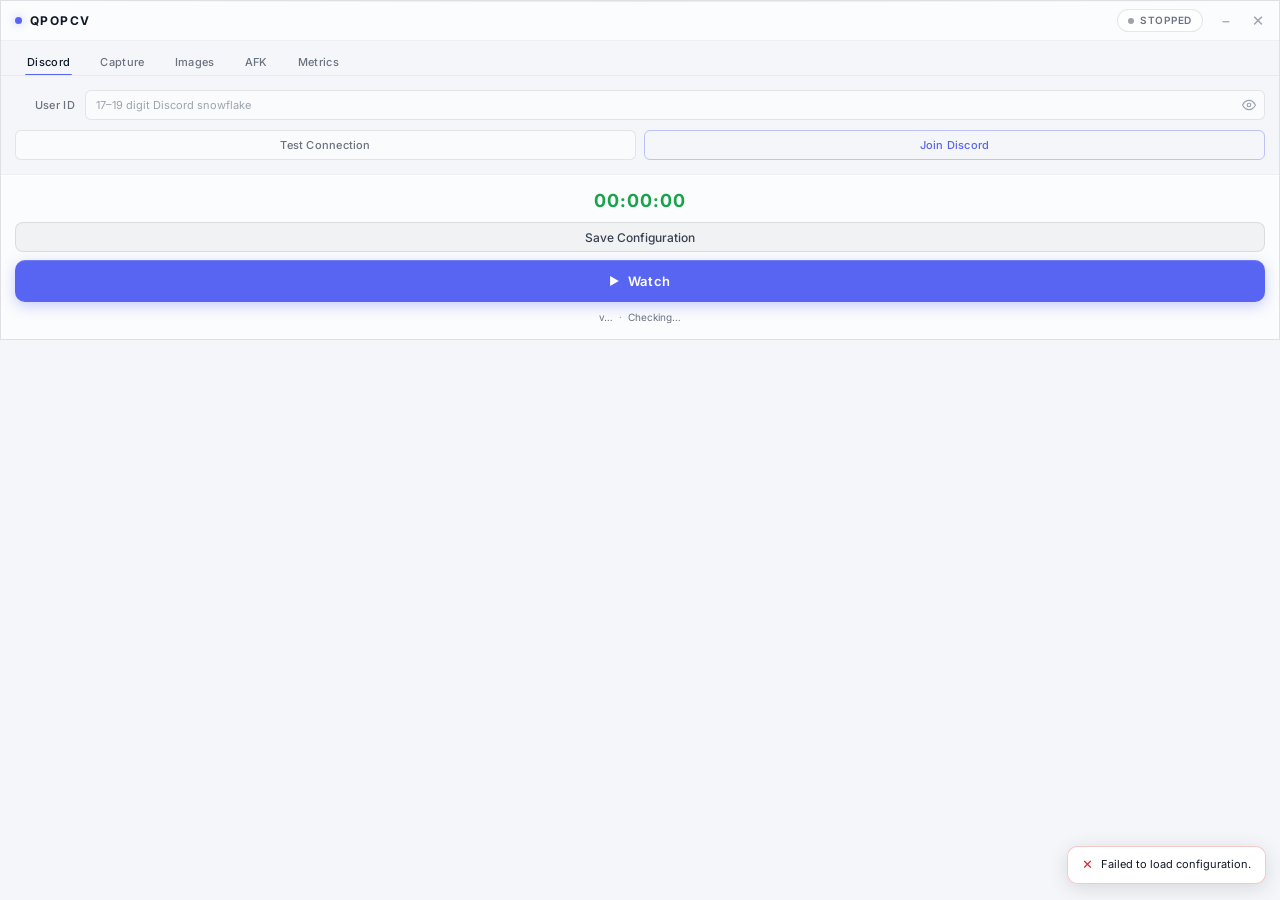
==== commit 472387fe: "feat: route Discord notifications through Cloudflare Worker proxy Replaces the per-user webhook URL " ====
--- a/qpopcv/static/index.html
+++ b/qpopcv/static/index.html
@@ -42,11 +42,6 @@
 
     <!-- ── Discord tab ────────────────────────────────────────────── -->
     <div class="tab-panel active" id="tab-discord">
-      <div class="field-row">
-        <label class="field-label" for="webhook-url">Webhook</label>
-        <input class="field-input" type="text" id="webhook-url"
-               placeholder="https://discord.com/api/webhooks/…" autocomplete="off" spellcheck="false">
-      </div>
       <div class="field-row">
         <label class="field-label" for="user-id">User ID</label>
         <div class="field-input-wrap">
@@ -143,9 +138,8 @@
         <button class="save-btn" id="btn-save">Save Configuration</button>
       </div>
       <div class="discord-warn hidden" id="discord-warn">
-        <span class="discord-warn-msg">⚠ Discord is running. To receive notifications on your phone, quit Discord here or from the system tray.</span>
+        <span class="discord-warn-msg">⚠ Discord is running. Quit Discord from the system tray to receive mobile notifications.</span>
         <div class="discord-warn-actions">
-          <button class="discord-warn-kill" id="discord-kill-btn">Kill Discord</button>
           <button class="discord-warn-continue" id="discord-continue-btn">Continue Anyway</button>
         </div>
       </div>
--- a/qpopcv/static/style.css
+++ b/qpopcv/static/style.css
@@ -870,21 +870,6 @@
   gap: 6px;
 }
 
-.discord-warn-kill {
-  flex: 1;
-  padding: 5px 8px;
-  font-size: 11px;
-  border-radius: calc(var(--radius) - 2px);
-  border: 1px solid rgba(220, 38, 38, 0.4);
-  background: rgba(254, 226, 226, 0.9);
-  color: #dc2626;
-  cursor: pointer;
-  transition: background 0.15s ease;
-}
-
-.discord-warn-kill:hover {
-  background: rgba(254, 202, 202, 0.95);
-}
 
 .discord-warn-continue {
   flex: 1;
